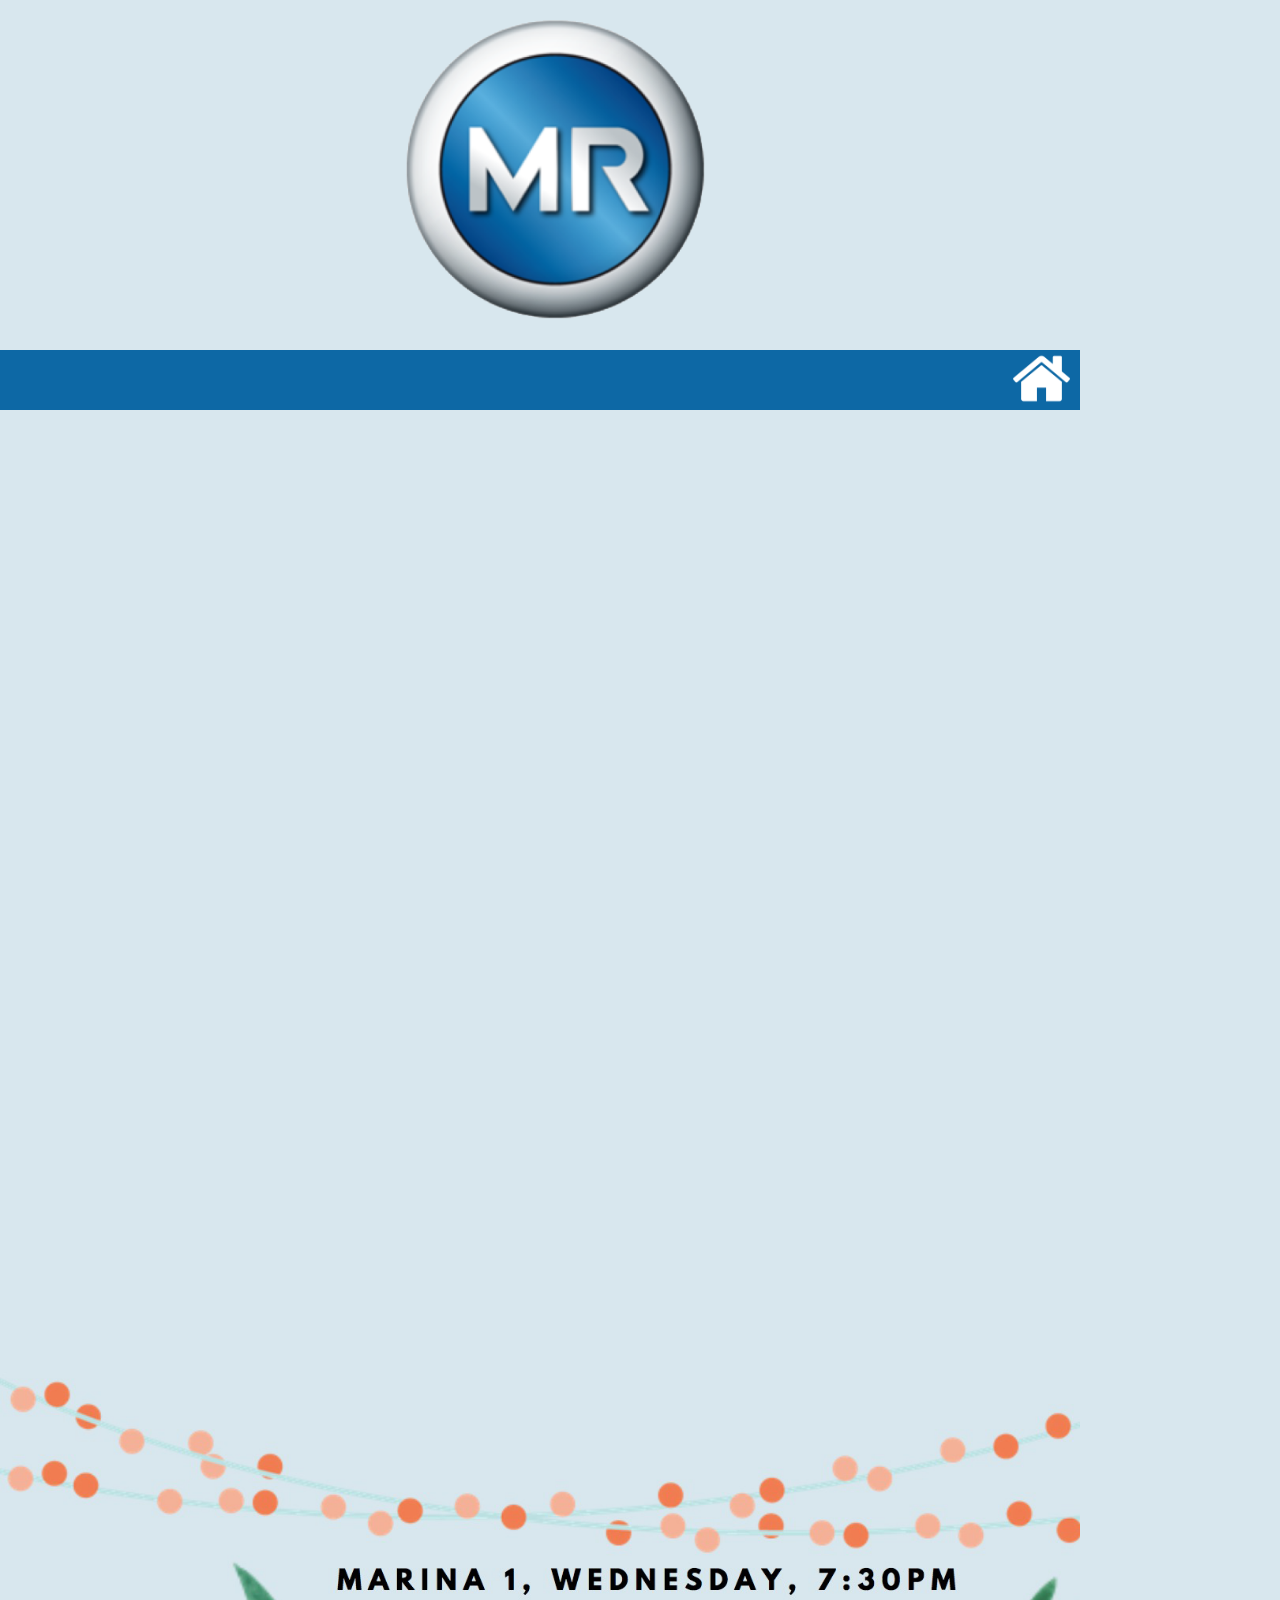
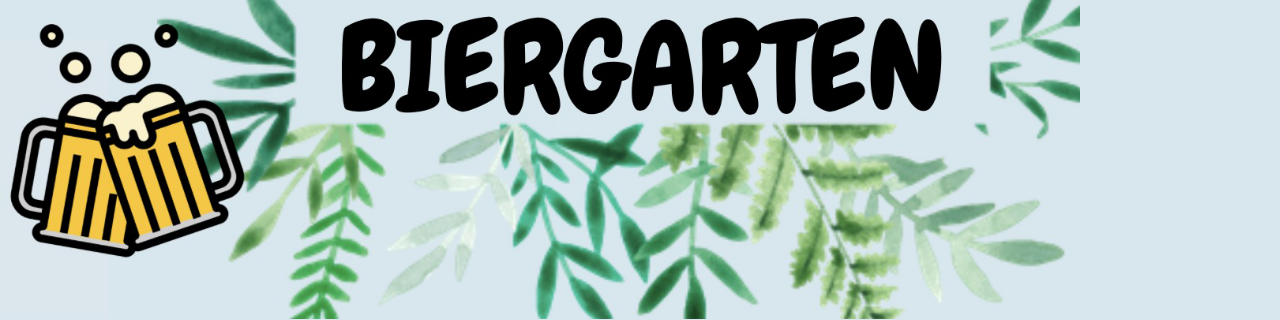
==== Contents/PrizeWheel/index.html @ 848d9903 "Initial upload" ====
<!DOCTYPE html>
<html>
<head>
    <meta content="text/html" charset="utf-8" />
    <meta http-equiv="X-UA-Compatible" content="IE=10" />

    <script language="JavaScript" type="text/javascript" src="../../Scripts/BaseCommand.js"></script>
    <script language="JavaScript" type="text/javascript" src="../../Scripts/BaseEvent.js"></script>
    <script language="JavaScript" type="text/javascript" src="../../Scripts/LogConsole.js"></script>
    <script language="JavaScript" type="text/javascript" src="../../Scripts/Language.js"></script>
    <script language="JavaScript" type="text/javascript" src="../../Scripts/custom.js"></script>
    <script src="../../Scripts/jquery-3.3.1.min.js"></script>
    <script language="JavaScript" type="text/javascript" src="../../maincontents.js"></script>
    <script src="../../boots/js/bootstrap.min.js"></script> 
    

  <link href="../../css/Main.css" rel="stylesheet" type="text/css" />
  <link rel="stylesheet" href="../../boots/css/bootstrap.min.css">
  <link href="css/eat.css" rel="stylesheet" type="text/css" />
  <script src="http://localhost:80/valeo/" type="text/javascript"></script>
<style type="text/css">

    text{
        font-family:Helvetica, Arial, sans-serif;
        font-size:22px;
        pointer-events:none;
    }
    #chart{
        position:absolute;
        width:500px;
        height:500px;
        top: 550px;
        left: 200px;
    }
    #question{
        position: absolute;
        width:550px;
        height:500px;
        top: 230px;
        left: 250px;
    }
    #question h1{
        font-size: 50px;
        font-weight: bold;
        font-family: "Helvetica Neue", Helvetica, Arial, sans-serif;
        position: absolute;
        padding: 0;
        margin: 0;
        top:50%;
        -webkit-transform:translate(0,-50%);
                transform:translate(0,-50%);
    }
    </style>

</head>


<body >

<header >
    <div class="logo">
        <img onclick="FC_ContentsCall('Home')" src="../../assets/logo.png">
    </div>
    
</header>

<nav>
    <span class="home-text" onclick="FC_ContentsCall('Home')"><img class="home" src="../../assets/icons/home.png" alt="home" ></span>
    <!--<h2 class="lang-text">Choose a Language</h2>
    <div class="nav-language">
        <button onclick="LanguageChange('english');" id="btn_english" class="btn-english">English</button>
    </div>-->
</nav>

<section class="main-content">
   <div class="bmg">
        <div class="wrap" >
            <div id="chart"></div>
            <div id="question"><h1></h1></div>
            <div id="demo"></div>
    
    <script src="js/d3.v3.min.js" charset="utf-8"></script>
    <script type="text/javascript" charset="utf-8">
        var padding = {top:20, right:40, bottom:0, left:0},
            w = 700 - padding.left - padding.right,
            h = 700 - padding.top  - padding.bottom,
            r = Math.min(w, h)/2,
            rotation = 0,
            oldrotation = 0,
            picked = 100000,
            oldpick = [],
            color = d3.scale.category20();//category20c()
            //randomNumbers = getRandomNumbers();
        //http://osric.com/bingo-card-generator/?title=HTML+and+CSS+BINGO!&words=padding%2Cfont-family%2Ccolor%2Cfont-weight%2Cfont-size%2Cbackground-color%2Cnesting%2Cbottom%2Csans-serif%2Cperiod%2Cpound+sign%2C%EF%B9%A4body%EF%B9%A5%2C%EF%B9%A4ul%EF%B9%A5%2C%EF%B9%A4h1%EF%B9%A5%2Cmargin%2C%3C++%3E%2C{+}%2C%EF%B9%A4p%EF%B9%A5%2C%EF%B9%A4!DOCTYPE+html%EF%B9%A5%2C%EF%B9%A4head%EF%B9%A5%2Ccolon%2C%EF%B9%A4style%EF%B9%A5%2C.html%2CHTML%2CCSS%2CJavaScript%2Cborder&freespace=true&freespaceValue=Web+Design+Master&freespaceRandom=false&width=5&height=5&number=35#results
        var tick = new Audio('tick.mp3');

        var quantity= new Array( );
        
        if(readCookie("quantity")){
            quantity=readCookie("quantity");
            
        }
        else{
            var quantity=[1,2,3,4,7,6,7,15,20,30,100];
            writeCookie("CurrentLanguage", quantity, 30);
        }
        
        function checkQuantity(){
            for (var i = 0; i < quantity.length;  i++) {
               // alert(quantity[i]);
                if(quantity[i]<=0){

                    data.splice(i, 1);

                }
            }
            
        }
        /*var obj=null;
        var data=[];
        $.ajax({
            url:"http://localhost/valeo/",
            type:"post",
                success: function(response) {
                          //console.log(data[0].prize);
                          //obj=JSON.parse(data);
                          //console.log(response[0].label);
                          //theWheel.segments= Object.assign({},data)
                          //console.log(theWheel);
                          //if(data.response=='success'){
                            //var JSONObject = response[0].toString();
                            //console.log(JSONObject);
                            //obj=response;
                            //data[4].push(response[0]);
                            //data[0].push(data[0]);
                            //var parsed = JSON.parse(response);
                        
                        }
                            
                    });      
       
        /*var data = [
                     // padding
                    {"label":"Robot bendable",  "value":3,  "question":"Robot bendable"}, //font-family
                     //Robot wind-ups
                    
                    {"label":"CDS floor stands",  "value":6,  "question":"CDS floor stands"},
                    
                    {"label":"Robot gummies",  "value":8,  "question":"Robot gummies"},
                    {"label":"Banner stands",  "value":8,  "question":"Banner stands"},
                    {"label":"$10 Amazon cards",  "value":8,  "question":"$10 Amazon cards"},
                    {"label":"$5 Starbucks cards",  "value":8,  "question":"$5 Starbucks cards"},
                    {"label":"Enter drawing for a $100 Amazon card",  "value":8,  "question":"$100 Amazon card drawing"}
                     //comma
        ];
        $("#demo").html('<ul><li>Robot Eraser: '+quantity[0]+'</li><li>Robot bendable:'+quantity[1]+'</li><li>Robot wind-ups: '+quantity[2]+'</li><li>$50 Starbucks gift cards: '+quantity[3]+'</li><li>CDS floor stands: '+quantity[4]+'</li><li>Robot stickers: '+quantity[5]+'</li><li>Robot gummies: '+quantity[6]+'</li></li><li>Banner stands: '+quantity[7]+'</li></li><li>$10 Amazon cards: '+quantity[8]+'</li></li><li>$5 Starbucks cards: '+quantity[9]+'</li></li><li>$100 Amazon card: '+quantity[10]+'</li></ul>');*/
        checkQuantity();
        var svg = d3.select('#chart')
            .append("svg")
            .data([data])
            .attr("width",  w + padding.left + padding.right)
            .attr("height", h + padding.top + padding.bottom);
        var container = svg.append("g")
            .attr("class", "chartholder")
            .attr("transform", "translate(" + (w/2 + padding.left) + "," + (h/2 + padding.top) + ")");
        var vis = container
            .append("g");
            
        var pie = d3.layout.pie().sort(null).value(function(d){return 1;});
        // declare an arc generator function
        var arc = d3.svg.arc().outerRadius(r);
        // select paths, use arc generator to draw
        var arcs = vis.selectAll("g.slice")
            .data(pie)
            .enter()
            .append("g")
            .attr("class", "slice");
            
        arcs.append("path")
            .attr("fill", function(d, i){ return color(i); })
            .attr("d", function (d) { return arc(d); });
        // add the text
        arcs.append("text").attr("transform", function(d){
                d.innerRadius = 0;
                d.outerRadius = r;
                d.angle = (d.startAngle + d.endAngle)/2;
                return "rotate(" + (d.angle * 180 / Math.PI - 90) + ")translate(" + (d.outerRadius -10) +")";
            })
            .attr("text-anchor", "end")
            .text( function(d, i) {
                return data[i].label;
            });
        container.on("click", spin);
        function spin(d){
            tick.currentTime = 0;

            tick.play();
            tick.loop=true;
            container.on("click", null);
            //all slices have been seen, all done
            console.log("OldPick: " + oldpick.length, "Data length: " + data.length);
            if(oldpick.length == data.length){
                console.log("done");
                container.on("click", null);
                return;
            }
            var  ps       = 360/data.length,
                 pieslice = Math.round(1440/data.length),
                 rng      = Math.floor((Math.random() * 1440) + 360);
                
            rotation = (Math.round(rng / ps) * ps);
            
            picked = Math.round(data.length - (rotation % 360)/ps);
            picked = picked >= data.length ? (picked % data.length) : picked;
            if(oldpick.indexOf(picked) !== -1){
                d3.select(this).call(spin);
                return;
            } else {
                oldpick.push(picked);
                
            }
            rotation += 90 - Math.round(ps/2);
            vis.transition()
                .duration(3000)
                .attrTween("transform", rotTween)
                .each("end", function(){
                    //mark question as seen
                    d3.select(".slice:nth-child(" + (picked + 1) + ") path")
                        .attr("fill", "#111");
                    //populate question
                    d3.select("#question h1")
                        .text("Congratulations! You won " + data[picked].question);
                        //data[picked].value=data[picked].value-1;
                        //alert(data[picked].value);
                        var temp=getIndex(data[picked].value);
                        //alert(data[picked].id);
                        updateQuantity(data[picked].id);
                        quantity[temp]=quantity[temp]-1;
                        /*$("#demo").html('<ul><li>Robot Eraser: '+quantity[0]+'</li><li>Robot bendable:'+quantity[1]+'</li><li>Robot wind-ups: '+quantity[2]+'</li><li>$50 Starbucks gift cards: '+quantity[3]+'</li><li>CDS floor stands: '+quantity[4]+'</li><li>Robot stickers: '+quantity[5]+'</li><li>Robot gummies: '+quantity[6]+'</li></li><li>Banner stands: '+quantity[7]+'</li></li><li>$10 Amazon cards: '+quantity[8]+'</li></li><li>$5 Starbucks cards: '+quantity[9]+'</li></li><li>$100 Amazon card: '+quantity[10]+'</li></ul>');
                        document.getElementById("demo").innerHTML = quantity.toString();*/
                    oldrotation = rotation;
                    tick.loop=false;
                writeCookie("CurrentLanguage", quantity, 30);
                    container.on("click", spin);
                });
        }
        //make arrow
        svg.append("g")
            .attr("transform", "translate(" + (w + padding.left + padding.right) + "," + ((h/2)+padding.top) + ")")
            .append("path")
            .attr("d", "M-" + (r*.15) + ",0L0," + (r*.05) + "L0,-" + (r*.05) + "Z")
            .style({"fill":"black"});
        //draw spin circle
        container.append("circle")
            .attr("cx", 0)
            .attr("cy", 0)
            .attr("r", 60)
            .style({"fill":"white","cursor":"pointer"});
        //spin text
        container.append("text")
            .attr("x", 0)
            .attr("y", 15)
            .attr("text-anchor", "middle")
            .text("SPIN")
            .style({"font-weight":"bold", "font-size":"30px"});
        
        function getIndex(val){
            for(var i = 0; i < data.length; i++) {
                if(data[i].value === val) {
                return i;
                }
            }
        }
        
        function rotTween(to) {
          var i = d3.interpolate(oldrotation % 360, rotation);
          return function(t) {
            return "rotate(" + i(t) + ")";
          };
        }
        function updateQuantity(id) {
            $.ajax({
                url:"http://localhost:80/valeo/updateQuantity.php",
                type:"post",
                data:{'id':id},
                success: function(response) {

                        
                }
                            
            }); 
        }

        
        function getRandomNumbers(){
            var array = new Uint16Array(1000);
            var scale = d3.scale.linear().range([360, 1440]).domain([0, 100000]);
            if(window.hasOwnProperty("crypto") && typeof window.crypto.getRandomValues === "function"){
                window.crypto.getRandomValues(array);
                console.log("works");
            } else {
                //no support for crypto, get crappy random numbers
                for(var i=0; i < 1000; i++){
                    array[i] = Math.floor(Math.random() * 100000) + 1;
                }
            }
            return array;
        }
        

    </script>     
              </div>
      </div>

</section>

<footer>
    <img src="../../assets/footer.png" width="1080" onclick="">
</footer>
<div id="dialog-overlay"></div>
<div id="dialog-box">
</div>

</body>
<script type="application/javascript">
    if(readCookie("CurrentLanguage") === "English")
    {
        LanguageChange('english');
    }
    else if(readCookie("CurrentLanguage") === "Spanish")
    {
        LanguageChange('spanish');
    }
    //ShowImgPopup("img.jpeg");

    
</script>

<script language="JavaScript" type="text/javascript" src="js/eat.js"></script>
<script language="JavaScript" type="text/javascript" src="../Common/Scripts/common-inner.js"></script>

<script language="javascript" type="text/javascript">
    window.history.forward();
</script>

<style type="text/css">
    ul{list-style-type: none;}
</style>

</html>
---- css/Main.css ----
@charset "utf-8";
/* CSS Document */

/*@import url('https://fonts.googleapis.com/css?family=Orbitron');
@import url('https://fonts.googleapis.com/css?family=Source+Sans+Pro');*/
@font-face {
    font-family: MyriadproReg;
    src: url('Fonts/MYRIADPROREGULAR.woff');
}
@font-face {
    font-family: MyriadproBold;
    src: url('Fonts/MyriadPro-Bold.woff');
}

a{
	color: white;
}

body{
	padding: 0;
	margin: 0;
	background-repeat: no-repeat;
	width: 1080px;
	height: 1920px;
	overflow: hidden;
	font-family: 'MyriadproReg';
	color: #ffffff;
	background-color: #d8e7ee !important;
}
header
{
	width: 1080px;
	height: 350px;
	/*background-image:url('../assets/header.png');*/
}
nav{
	height: 60px;
	background-color: #0d68a5;
}
header .logo {
	text-align: center;
	padding: 20px 0 0 30px;
}
header .logo img {
	width: 300px;
}
.main-content {
	/*background-image: url("../assets/background.png");
	background-repeat: no-repeat;
	background-size: cover;
    background-position-y: -264px;*/
	height: 856px;
	margin-top: 100px;
}
footer {
	
}
.footer-section{
	margin-left: 300px;
}
.navigation{
	width: 1080px
    margin: 0px auto;
    height: auto;
    display: block;
}
.navigation-box{
	/*border-radius: 10px;*/
	background-color: #0d68a5;
	text-align: center;
	width: 320px;
    margin: 0 30px 100px 30px;
}
.navigation-icon{
	margin-top: 30px;
	max-height: 190px;
}
.navigation-text{
	font-weight: bold;
}

a.button {
	/* styles for button */
	margin:10px auto 0 auto;
	text-align:center;
	display: block;
	width:100px;
	padding:  10px ;
	color: #fff;
	text-decoration: none;
	font-weight: bold;
	line-height: 1;
	font-size: 30px;

	/* button color */
	background-color: #b92c28;

	/* css3 implementation :) */
	/* rounded corner */
	-moz-border-radius: 5px;
	-webkit-border-radius: 5px;

	/* drop shadow */
	-moz-box-shadow: 0 1px 3px rgba(0,0,0,0.5);
	-webkit-box-shadow: 0 1px 3px rgba(0,0,0,0.5);

	/* text shaow */
	text-shadow: 0 -1px 1px rgba(0,0,0,0.25);
	border-bottom: 1px solid rgba(0,0,0,0.25);
	position: relative;
	cursor: pointer;

}


#dialog-box .dialog-content p {
	font-weight:700; margin:0;
}

#dialog-box .dialog-content ul {
	margin:10px 0 10px 20px;
	padding:0;
	height:50px;
}

#dialog-box .dialog-content {
	/* style the content */
	max-height: 1200px;
	overflow: hidden;
	text-align:left;
	padding:10px;
	margin:13px;
	color:#666;
	font-family:arial;
	font-size:11px;
}

#dialog-overlay {

	/* set it to fill the whil screen */
	width:100%;
	height:100%;

	/* transparency for different browsers */
	filter:alpha(opacity=50);
	-moz-opacity:0.5;
	-khtml-opacity: 0.5;
	opacity: 0.5;
	background:#000;

	/* make sure it appear behind the dialog box but above everything else */
	position:absolute;
	top:0; left:0;
	z-index:3000;

	/* hide it by default */
	display:none;
}

#dialog-box {

	/* css3 drop shadow */
	-webkit-box-shadow: 0px 0px 10px rgba(0, 0, 0, 0.5);
	-moz-box-shadow: 0px 0px 10px rgba(0, 0, 0, 0.5);

	/* css3 border radius */
	-moz-border-radius: 5px;
	-webkit-border-radius: 5px;

	background:#eee;
	/* styling of the dialog box, i have a fixed dimension for this demo */
	width:850px;


	/* make sure it has the highest z-index */
	position:absolute;
	top: 20% !important;
	z-index:5000;

	/* hide it by default */
	display:none;
}

.img-home {
	width: 57px;
    float: right;
}

.config{
position: absolute;
    width: 100px;
    height: 100px;
    left: 0;
    top: 0;
    z-index: 1000;
}
---- Contents/PrizeWheel/css/eat.css ----
.bmg{

    height: 1158px;
}

.home{
    float: right;
    height: 57px;
    padding-right: 10px;
}
  .img-home {position: absolute;top: -60px;z-index: 99;height: 62px;cursor: pointer; cursor: hand;}
  .wrap{    padding-top: 20px;}
     .icon{
      
      width: 550px;
      height: 380px;
    }
  #dialog-overlay {

  /* set it to fill the whil screen */
  width:100%; 
  height:100%;
  
  /* transparency for different browsers */
  filter:alpha(opacity=50); 
  -moz-opacity:0.5; 
  -khtml-opacity: 0.5; 
  opacity: 0.5; 
  background:#000; 

  /* make sure it appear behind the dialog box but above everything else */
  position:absolute; 
  top:0; left:0; 
  z-index:3000; 

  /* hide it by default */
  display:none;
}

#dialog-box {
  
  /* css3 drop shadow */
  -webkit-box-shadow: 0px 0px 10px rgba(0, 0, 0, 0.5);
  -moz-box-shadow: 0px 0px 10px rgba(0, 0, 0, 0.5);
  
  /* css3 border radius */
  -moz-border-radius: 5px;
    -webkit-border-radius: 5px;
  
  background:#eee;
  /* styling of the dialog box, i have a fixed dimension for this demo */ 
  width:850px; 
  
  
  /* make sure it has the highest z-index */
  position:absolute; 
  top: 20% !important;
  z-index:5000; 

  /* hide it by default */
  display:none;
}

#dialog-box .dialog-content {
  /* style the content */
  max-height: 1200px;
  overflow: hidden;
  text-align:left; 
  padding:10px; 
  margin:13px;
  color:#666; 
  font-family:arial;
  font-size:11px; 
  float: left;
}

a.button {
  /* styles for button */
  margin:10px auto 0 auto;
  text-align:center;
  display: block;
  width:100px;
  padding:  10px ;
  color: #fff;
  text-decoration: none;
  font-weight: bold;
  line-height: 1;
    font-size: 30px;
  
  /* button color */
  background-color: #b92c28;
  
  /* css3 implementation :) */
  /* rounded corner */
  -moz-border-radius: 5px;
  -webkit-border-radius: 5px;
  
  /* drop shadow */
  -moz-box-shadow: 0 1px 3px rgba(0,0,0,0.5);
  -webkit-box-shadow: 0 1px 3px rgba(0,0,0,0.5);
  
  /* text shaow */
  text-shadow: 0 -1px 1px rgba(0,0,0,0.25);
  border-bottom: 1px solid rgba(0,0,0,0.25);
  position: relative;
  cursor: pointer;
  
}

a.button:hover {
  /*background-color: #c33100;  */
}

/* extra styling */
#dialog-box .dialog-content p {
  font-weight:700; margin:0;
}

#dialog-box .dialog-content ul {
  margin:10px 0 10px 20px; 
  padding:0; 
  height:50px;
}

#change-us{color: rgb(255, 255, 255);background: #008a97;padding: 0px 10px;border-radius: 5px;}

p{

  margin: 0 0 0;
}
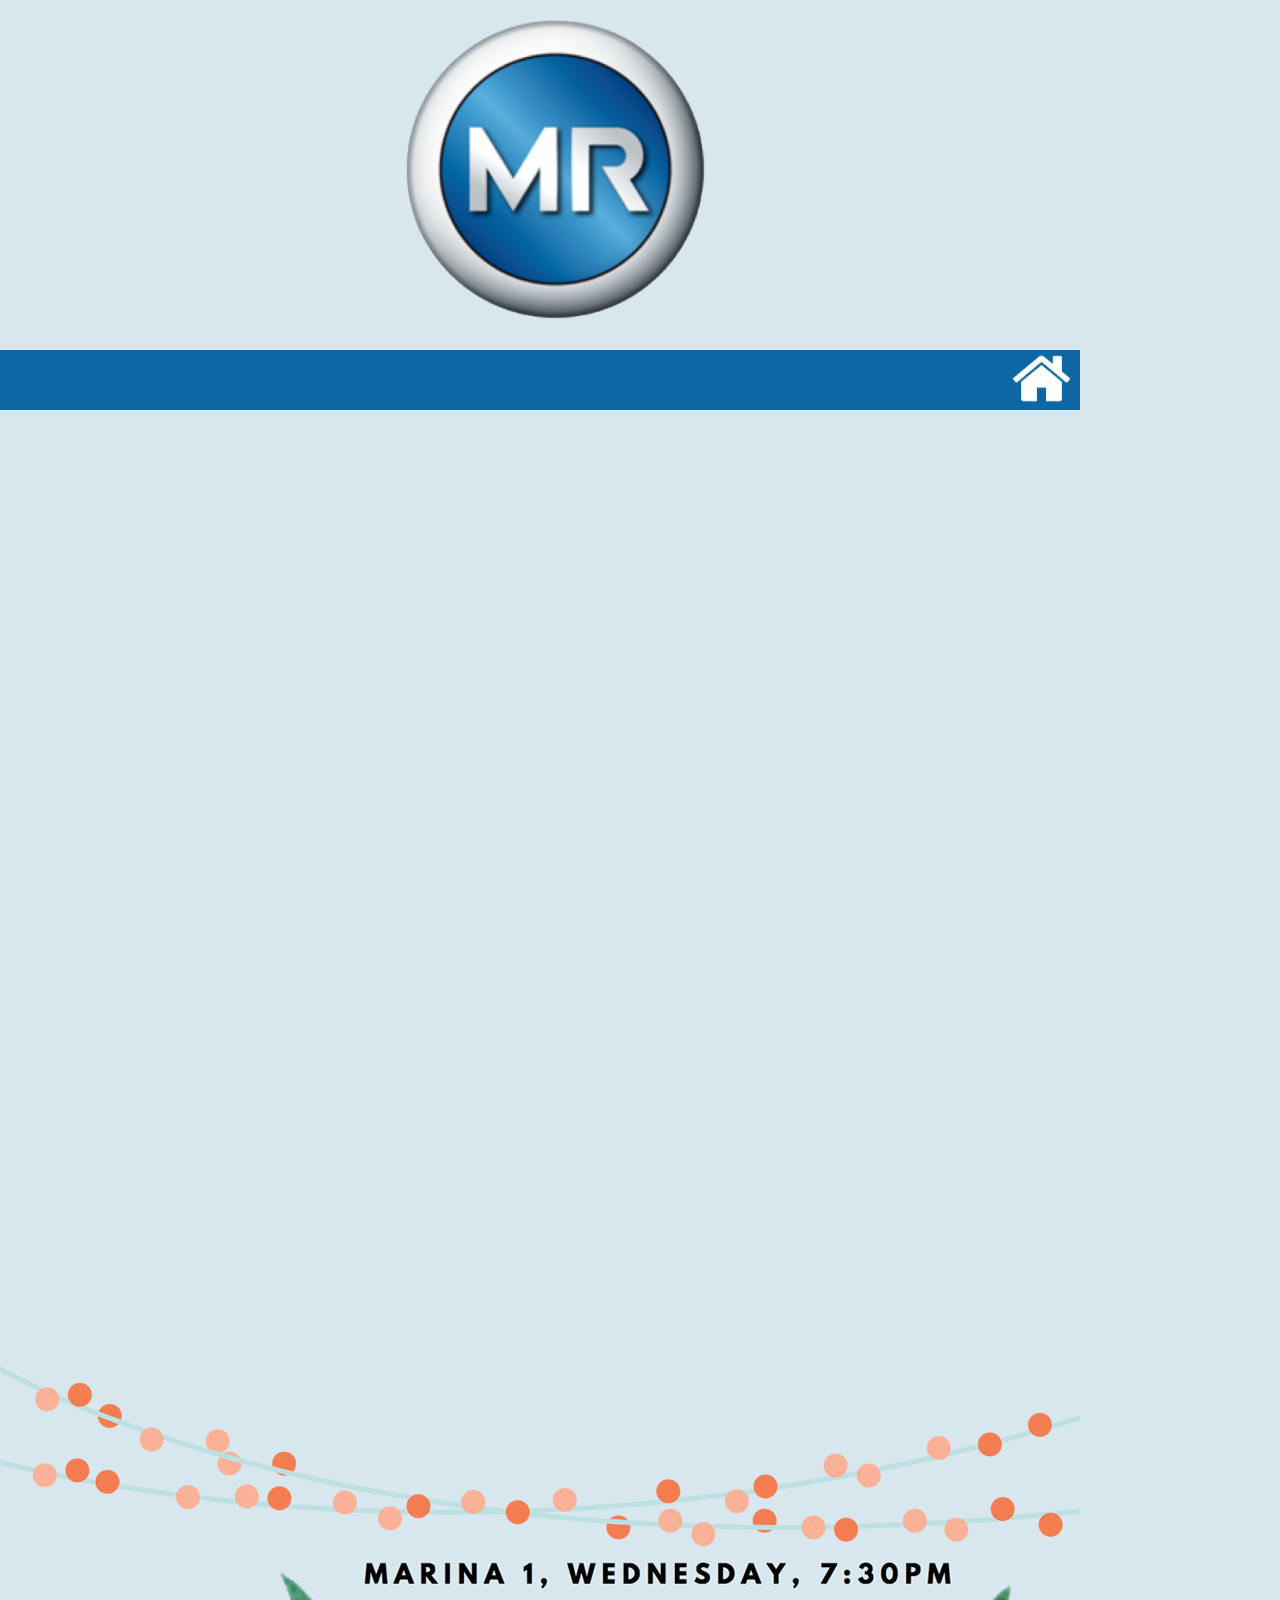
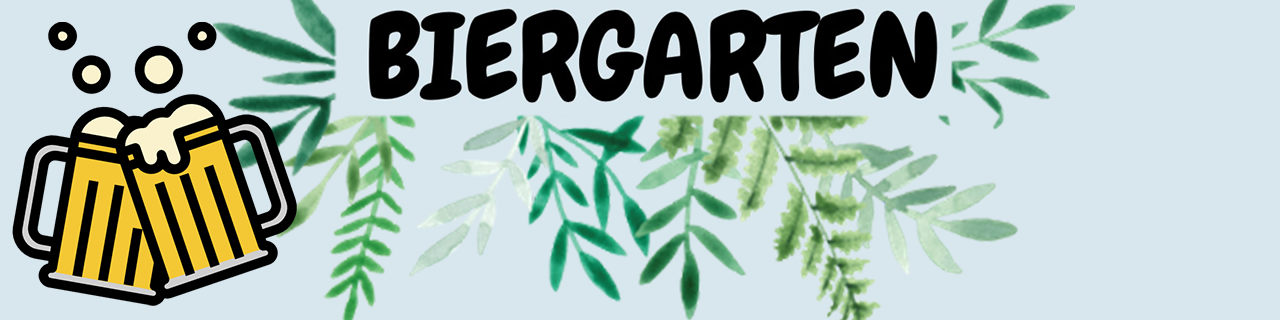
==== commit 9f475666: "Update" ====
--- a/Contents/PrizeWheel/index.html
+++ b/Contents/PrizeWheel/index.html
@@ -17,12 +17,12 @@
   <link href="../../css/Main.css" rel="stylesheet" type="text/css" />
   <link rel="stylesheet" href="../../boots/css/bootstrap.min.css">
   <link href="css/eat.css" rel="stylesheet" type="text/css" />
-  <script src="http://localhost:80/valeo/" type="text/javascript"></script>
+  <script src="http://robotaisolutions.com/robot-work/Reinhausen/" type="text/javascript"></script>
 <style type="text/css">
 
     text{
         font-family:Helvetica, Arial, sans-serif;
-        font-size:22px;
+        font-size:50px;
         pointer-events:none;
     }
     #chart{
@@ -280,7 +280,7 @@
         }
         function updateQuantity(id) {
             $.ajax({
-                url:"http://localhost:80/valeo/updateQuantity.php",
+                url:"http://robotaisolutions.com/robot-work/Reinhausen/updateQuantity.php",
                 type:"post",
                 data:{'id':id},
                 success: function(response) {
--- a/css/Main.css
+++ b/css/Main.css
@@ -68,15 +68,17 @@
 	/*border-radius: 10px;*/
 	background-color: #0d68a5;
 	text-align: center;
-	width: 320px;
-    margin: 0 30px 100px 30px;
+	width: 340px;
+	    height: 380px;
+    margin: 0 15px 100px 15px;
 }
 .navigation-icon{
 	margin-top: 30px;
-	max-height: 190px;
+	max-height: 260px;
 }
 .navigation-text{
 	font-weight: bold;
+	font-size: 50px;
 }
 
 a.button {
